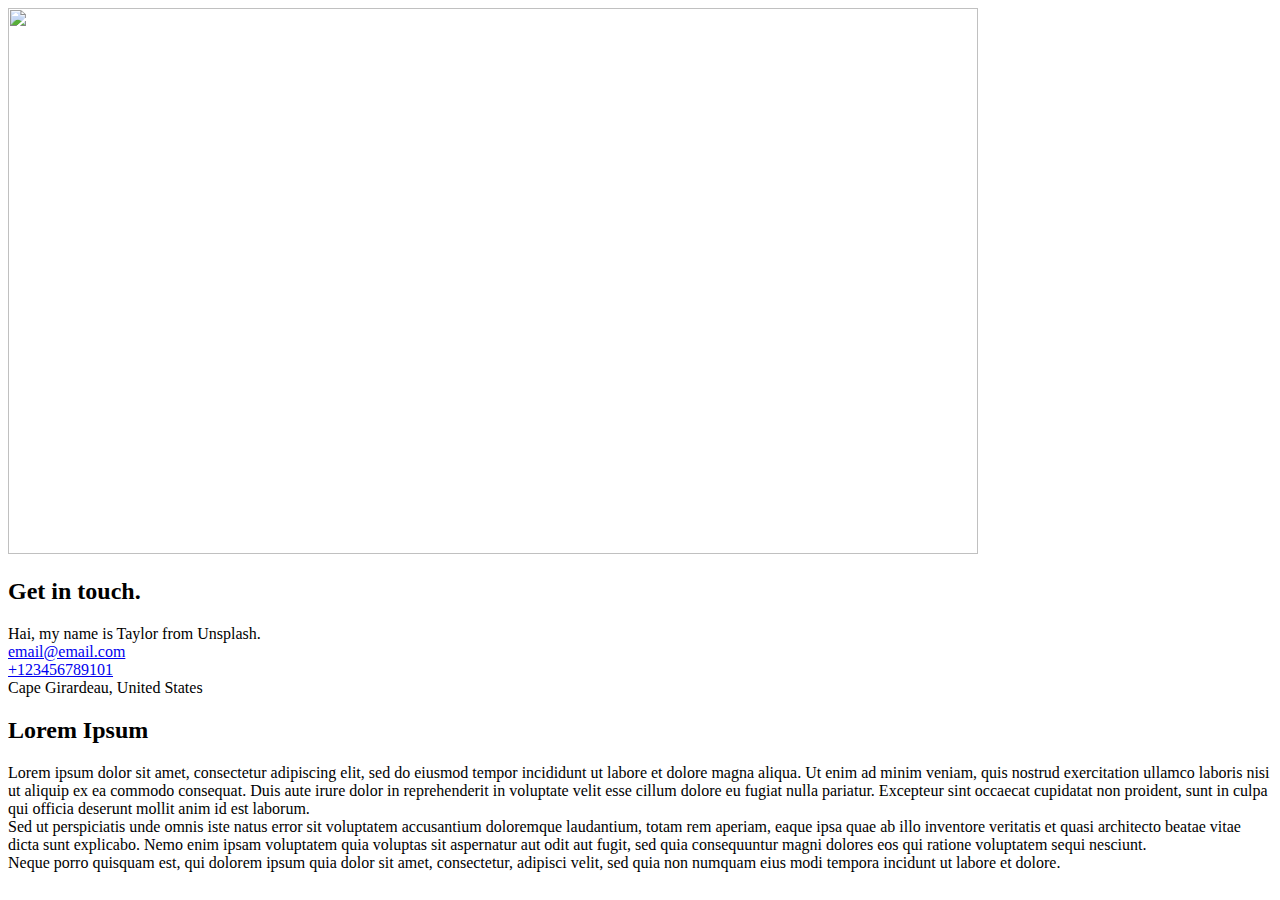
==== profilecard/index.html @ f944c14b "Create index.html" ====
<!DOCTYPE html>
<html>
	<head>
    <link rel='stylesheet' href='styles.css'>
		<link href='https://fonts.googleapis.com/css2?family=family=Poppins:wght@400;700&amp;family=Roboto:wght@400;700&amp;display=swap' rel='stylesheet'/>
		<title>Profil</title>
	</head>
	<body>
		<div id="frame-container">
			<div id="container">
				<div class="cencon cenlink">
					<div id="container-2nd">
						<div id="sidebar">
							<div id="profilecard-frame">
								<div id="profilecard">
									<div id="profilecard-img"><img height="546" src="https://rawcdn.githack.com/ekaawaludin/ekka/7470af3c264e12fd59667b66abb4c74d8d8fcd48/img/taylor-AwdOu2z4Eqc-unsplash.jpg" width="970"/></div>
									<div id="profilecard-gradien">
										<div id="lc-title-desc-frame">
											<div class="profilecard-title-intro"><h2>Get in touch.</h2></div>
											<div class="profilecard-desc-intro">Hai, my name is Taylor from Unsplash.</div>
											<div class="profilecard-email"><a href="mailto:email@email.com">email@email.com</a></div>
											<div class="profilecard-wa"><a href="https://api.whatsapp.com/send?phone=123456789101&amp;text=Hai,%20saya%20tau%20nomor%20ini%20dari%20kontak%20Blog.">+123456789101</a></div>
											<div class="profilecard-loc">Cape Girardeau, United States</div>
										</div>
									</div>
								</div>
							</div>
						</div>
						<div id="mainbar">
							<h2>Lorem Ipsum</h2>
							<div class="text-content">Lorem ipsum dolor sit amet, consectetur adipiscing elit, sed do eiusmod tempor incididunt ut labore et dolore magna aliqua. Ut enim ad minim veniam, quis nostrud exercitation ullamco laboris nisi ut aliquip ex ea commodo consequat. Duis aute irure dolor in reprehenderit in voluptate velit esse cillum dolore eu fugiat nulla pariatur. Excepteur sint occaecat cupidatat non proident, sunt in culpa qui officia deserunt mollit anim id est laborum.<br />
							Sed ut perspiciatis unde omnis iste natus error sit voluptatem accusantium doloremque laudantium, totam rem aperiam, eaque ipsa quae ab illo inventore veritatis et quasi architecto beatae vitae dicta sunt explicabo. Nemo enim ipsam voluptatem quia voluptas sit aspernatur aut odit aut fugit, sed quia consequuntur magni dolores eos qui ratione voluptatem sequi nesciunt.<br />
							Neque porro quisquam est, qui dolorem ipsum quia dolor sit amet, consectetur, adipisci velit, sed quia non numquam eius modi tempora incidunt ut labore et dolore.
							</div>
						</div>
					</div>
				</div>
			</div>
		</div>
	</body>
</html>
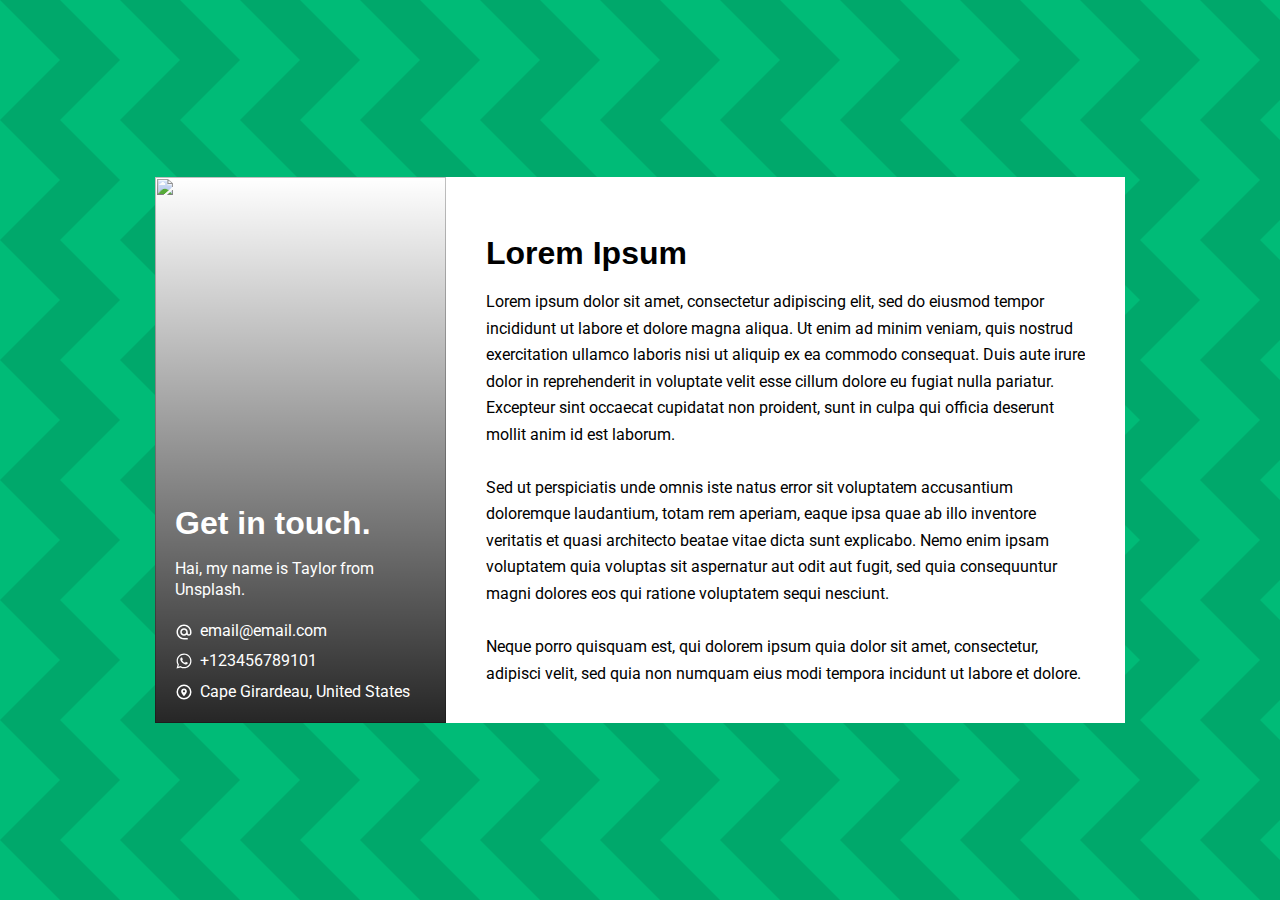
==== commit c2101b41: "Update index.html" ====
--- a/profilecard/index.html
+++ b/profilecard/index.html
@@ -1,7 +1,7 @@
 <!DOCTYPE html>
 <html>
 	<head>
-    <link rel='stylesheet' href='styles.css'>
+    <link rel='stylesheet' href='style.css'>
 		<link href='https://fonts.googleapis.com/css2?family=family=Poppins:wght@400;700&amp;family=Roboto:wght@400;700&amp;display=swap' rel='stylesheet'/>
 		<title>Profil</title>
 	</head>
--- a/profilecard/style.css
+++ b/profilecard/style.css
@@ -0,0 +1,236 @@
+html, body, div, span, applet, object, iframe,h1, h2, h3, h4, h5, h6, p, blockquote, pre,a, abbr, acronym, address, big, cite, code,del, dfn, em, img, ins, kbd, q, s, samp,small, strike, strong, sub, sup, tt, var,b, u, i, center,dl, dt, dd, ol, ul, li,fieldset, form, label, legend,table, caption, tbody, tfoot, thead, tr, th, td,article, aside, canvas, details, embed, figure, figcaption, footer, header, hgroup, menu, nav, output, ruby, section, summary,time, mark, audio, video {
+  margin: 0;
+  padding: 0;
+  border: 0;
+  font-size: 100%;
+  font: inherit;
+  vertical-align: baseline;
+}
+
+article, aside, details, figcaption, figure, footer, header, hgroup, menu, nav, section {
+  display: block;
+}
+
+body {
+  line-height: 1;
+}
+
+ol, ul {
+  list-style: none;
+}
+
+blockquote, q {
+  quotes: none;
+}
+
+blockquote:before, blockquote:after,q:before, q:after {
+  content: '';
+  content: none;
+}
+
+table {
+  border-collapse: collapse;
+  border-spacing: 0;
+}
+
+body {
+  background-color: #00bb77;
+  background-image: url("data:image/svg+xml,%3Csvg xmlns='http://www.w3.org/2000/svg' width='120' height='120' viewBox='0 0 120 120'%3E%3Cpolygon fill='%23000' fill-opacity='.1' points='120 0 120 60 90 30 60 0 0 0 0 0 60 60 0 120 60 120 90 90 120 60 120 0'/%3E%3C/svg%3E");
+}
+
+#container {
+  width: 970px;
+  height: 100vh;
+  margin: 0 auto;
+  position: relative;
+  display: block;
+}
+
+@media screen and (max-width:480px) {
+  body #frame-container #container, body #frame-container #container #sidebar{
+    width:100%;
+  }
+  body #frame-container #container {
+    background:#fff;
+    height:100%;
+    display:flex;
+    justify-content:center;
+    align-content:center;
+  }
+  body #frame-container #container .cencon {
+    width:100%;
+  }
+  body #frame-container #container .cenlink {
+    position: inherit;
+    z-index: 0;
+    top: 0;
+    left: 0;
+    transform: inherit;
+  }
+  body #frame-container #container #mainbar {
+    width:calc(100% - 80px);
+  }
+}
+
+.cencon {
+  width: 100%;
+}
+
+.cenlink {
+  position: absolute;
+  z-index: 1000;
+  top: 50%;
+  left: 50%;
+  transform: translate(-50%,-50%);
+}
+
+#container-2nd {
+  height: 546px;
+  background: #fff;
+}
+
+#sidebar {
+  width: 30%;
+  height: 100%;
+  float: left;
+}
+
+#mainbar {
+  width: calc(70% - 80px);
+  height: calc(100% - 80px);
+  float: left;
+  background: #fff;
+  margin: 40px;
+  overflow: hidden;
+}
+
+#mainbar h2 {
+  color: #000;
+  font-family: 'Poppins',sans-serif;
+  text-align: left;
+  font-size: xx-large;
+  font-weight: 700;
+  padding: 20px 0;
+}
+
+#mainbar .text-content {
+  color: #000;
+  line-height: 1.66;
+  font-family: 'Roboto',sans-serif;
+  font-size: medium;
+  white-space: pre-line;
+}
+
+#profilecard-frame {
+  display: flex;
+  width: 100%;
+  height: 546px;
+}
+
+#profilecard-frame #profilecard {
+  float: left;
+  width: 100%;
+  height: 100%;
+  position: relative;
+}
+
+#profilecard-frame #profilecard #profilecard-img {
+  height: 100%;
+  overflow: hidden;
+}
+
+#profilecard-frame #profilecard #profilecard-img img {
+  object-fit: cover;
+  height: 100%;
+  width: 100%;
+  margin: 0;
+  padding: 0;
+}
+
+#profilecard-frame #profilecard #profilecard-gradien {
+  background-image: linear-gradient(to bottom, rgba(0,0,0,0), rgba(0,0,0,.85));
+  height: 100%;
+  width: 100%;
+  position: absolute;
+  bottom: 0;
+}
+
+#profilecard-frame #profilecard #profilecard-gradien #lc-title-desc-frame {
+  position: absolute;
+  bottom: 0;
+  width: calc(100% - 40px);
+  padding: 20px;
+}
+
+.profilecard-wa a:link, .profilecard-email a:link {
+  color: #FFF;
+  text-decoration: none;
+}
+
+.profilecard-email a:hover, .profilecard-wa a:hover, .profilecard-email a:hover:visited, .profilecard-wa a:hover:visited {
+  color: #FFF;
+  text-decoration: underline;
+}
+
+.profilecard-wa .profilecard-email a:visited {
+  color: #FFF;
+  text-decoration: none;
+}
+
+#profilecard-frame #profilecard #profilecard-gradien #lc-title-desc-frame .profilecard-title-intro {
+  margin: 0;
+}
+
+#profilecard-frame #profilecard #profilecard-gradien #lc-title-desc-frame .profilecard-title-intro h2 {
+  color: #fff;
+  font-family: 'Poppins', sans-serif;
+  text-align: left;
+  font-size: xx-large;
+  font-weight: 700;
+  padding: 0 0 20px 0;
+  border: 0;
+  text-transform: full-size-kana;
+  margin: 0;
+}
+
+#profilecard-frame #profilecard #profilecard-gradien #lc-title-desc-frame .profilecard-desc-intro {
+  color: #fff;
+  padding: 0 0 20px 0;
+  line-height: 1.3;
+  font-family: 'Roboto', sans-serif;
+  font-size: medium;
+}
+
+#profilecard-frame #profilecard #profilecard-gradien #lc-title-desc-frame .profilecard-email {
+  background-image: url("data:image/svg+xml,%3Csvg viewBox='0 0 24 24' xmlns='http://www.w3.org/2000/svg'%3E%3Cpath d='M12,15C12.81,15 13.5,14.7 14.11,14.11C14.7,13.5 15,12.81 15,12C15,11.19 14.7,10.5 14.11,9.89C13.5,9.3 12.81,9 12,9C11.19,9 10.5,9.3 9.89,9.89C9.3,10.5 9,11.19 9,12C9,12.81 9.3,13.5 9.89,14.11C10.5,14.7 11.19,15 12,15M12,2C14.75,2 17.1,3 19.05,4.95C21,6.9 22,9.25 22,12V13.45C22,14.45 21.65,15.3 21,16C20.3,16.67 19.5,17 18.5,17C17.3,17 16.31,16.5 15.56,15.5C14.56,16.5 13.38,17 12,17C10.63,17 9.45,16.5 8.46,15.54C7.5,14.55 7,13.38 7,12C7,10.63 7.5,9.45 8.46,8.46C9.45,7.5 10.63,7 12,7C13.38,7 14.55,7.5 15.54,8.46C16.5,9.45 17,10.63 17,12V13.45C17,13.86 17.16,14.22 17.46,14.53C17.76,14.84 18.11,15 18.5,15C18.92,15 19.27,14.84 19.57,14.53C19.87,14.22 20,13.86 20,13.45V12C20,9.81 19.23,7.93 17.65,6.35C16.07,4.77 14.19,4 12,4C9.81,4 7.93,4.77 6.35,6.35C4.77,7.93 4,9.81 4,12C4,14.19 4.77,16.07 6.35,17.65C7.93,19.23 9.81,20 12,20H17V22H12C9.25,22 6.9,21 4.95,19.05C3,17.1 2,14.75 2,12C2,9.25 3,6.9 4.95,4.95C6.9,3 9.25,2 12,2Z' fill='%23fff'/%3E%3C/svg%3E");
+  background-repeat: no-repeat;
+  background-position: 0 2px;
+  background-size: 18px;
+  padding: 0 0 0 25px;
+  line-height: 1.3;
+  font-family: 'Roboto',sans-serif;
+  font-size: medium;
+}
+
+#profilecard-frame #profilecard #profilecard-gradien #lc-title-desc-frame .profilecard-wa {
+  background-image: url("data:image/svg+xml,%3Csvg viewBox='0 0 24 24' xmlns='http://www.w3.org/2000/svg'%3E%3Cpath d='M12.04 2C6.58 2 2.13 6.45 2.13 11.91C2.13 13.66 2.59 15.36 3.45 16.86L2.05 22L7.3 20.62C8.75 21.41 10.38 21.83 12.04 21.83C17.5 21.83 21.95 17.38 21.95 11.92C21.95 9.27 20.92 6.78 19.05 4.91C17.18 3.03 14.69 2 12.04 2M12.05 3.67C14.25 3.67 16.31 4.53 17.87 6.09C19.42 7.65 20.28 9.72 20.28 11.92C20.28 16.46 16.58 20.15 12.04 20.15C10.56 20.15 9.11 19.76 7.85 19L7.55 18.83L4.43 19.65L5.26 16.61L5.06 16.29C4.24 15 3.8 13.47 3.8 11.91C3.81 7.37 7.5 3.67 12.05 3.67M8.53 7.33C8.37 7.33 8.1 7.39 7.87 7.64C7.65 7.89 7 8.5 7 9.71C7 10.93 7.89 12.1 8 12.27C8.14 12.44 9.76 14.94 12.25 16C12.84 16.27 13.3 16.42 13.66 16.53C14.25 16.72 14.79 16.69 15.22 16.63C15.7 16.56 16.68 16.03 16.89 15.45C17.1 14.87 17.1 14.38 17.04 14.27C16.97 14.17 16.81 14.11 16.56 14C16.31 13.86 15.09 13.26 14.87 13.18C14.64 13.1 14.5 13.06 14.31 13.3C14.15 13.55 13.67 14.11 13.53 14.27C13.38 14.44 13.24 14.46 13 14.34C12.74 14.21 11.94 13.95 11 13.11C10.26 12.45 9.77 11.64 9.62 11.39C9.5 11.15 9.61 11 9.73 10.89C9.84 10.78 10 10.6 10.1 10.45C10.23 10.31 10.27 10.2 10.35 10.04C10.43 9.87 10.39 9.73 10.33 9.61C10.27 9.5 9.77 8.26 9.56 7.77C9.36 7.29 9.16 7.35 9 7.34C8.86 7.34 8.7 7.33 8.53 7.33Z' fill='%23fff'/%3E%3C/svg%3E");
+  background-repeat: no-repeat;
+  background-position: 0 11px;
+  background-size: 18px;
+  padding: 10px 0 0 25px;
+  line-height: 1.3;
+  font-family: 'Roboto',sans-serif;
+  font-size: medium;
+}
+
+#profilecard-frame #profilecard #profilecard-gradien #lc-title-desc-frame .profilecard-loc {
+  background-image: url("data:image/svg+xml,%3Csvg viewBox='0 0 24 24' xmlns='http://www.w3.org/2000/svg'%3E%3Cpath d='M12,20A8,8 0 0,1 4,12A8,8 0 0,1 12,4A8,8 0 0,1 20,12A8,8 0 0,1 12,20M12,2A10,10 0 0,0 2,12A10,10 0 0,0 12,22A10,10 0 0,0 22,12A10,10 0 0,0 12,2M12,12.5A1.5,1.5 0 0,1 10.5,11A1.5,1.5 0 0,1 12,9.5A1.5,1.5 0 0,1 13.5,11A1.5,1.5 0 0,1 12,12.5M12,7.2C9.9,7.2 8.2,8.9 8.2,11C8.2,14 12,17.5 12,17.5C12,17.5 15.8,14 15.8,11C15.8,8.9 14.1,7.2 12,7.2Z' fill='%23fff'/%3E%3C/svg%3E");
+  background-repeat: no-repeat;
+  background-position: 0 11px;
+  background-size: 18px;
+  padding: 10px 0 0 25px;
+  color: #fff;
+  line-height: 1.3;
+  font-family: 'Roboto',sans-serif;
+  font-size: medium;
+}
